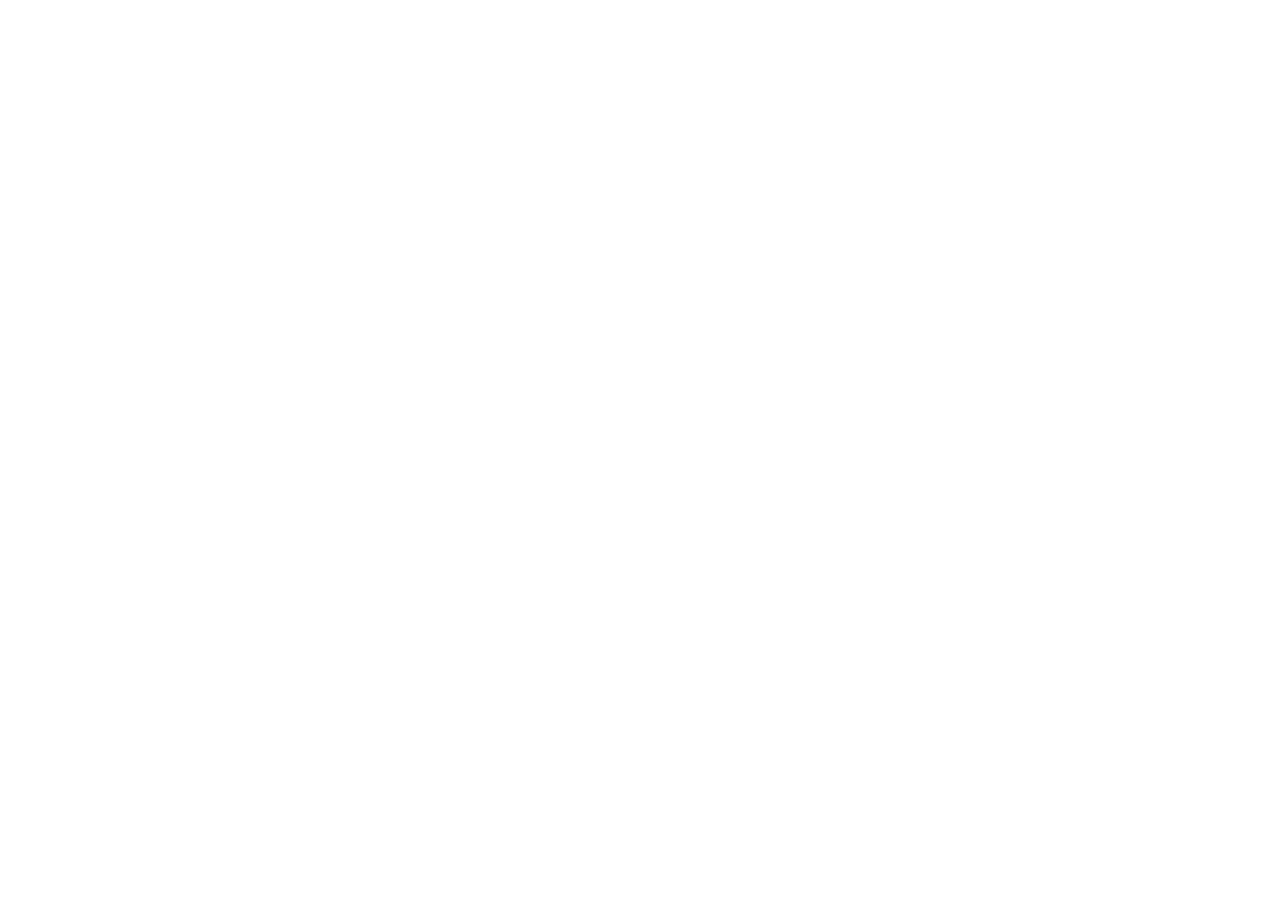
==== Index.html @ b01352d3 "create ReadMe.md" ====
<!DOCTYPE html>
<html lang="pt-BR">
<head>
    <meta charset="UTF-8">
    <meta name="viewport" content="width=device-width, initial-scale=1.0">
    <title>QuizBroad</title>
    <link rel="stylesheet" href="Css/Style01.css">
</head>
<body>
    
    <script src="JavaScript/Command01.jss"></script>
</body>
</html>
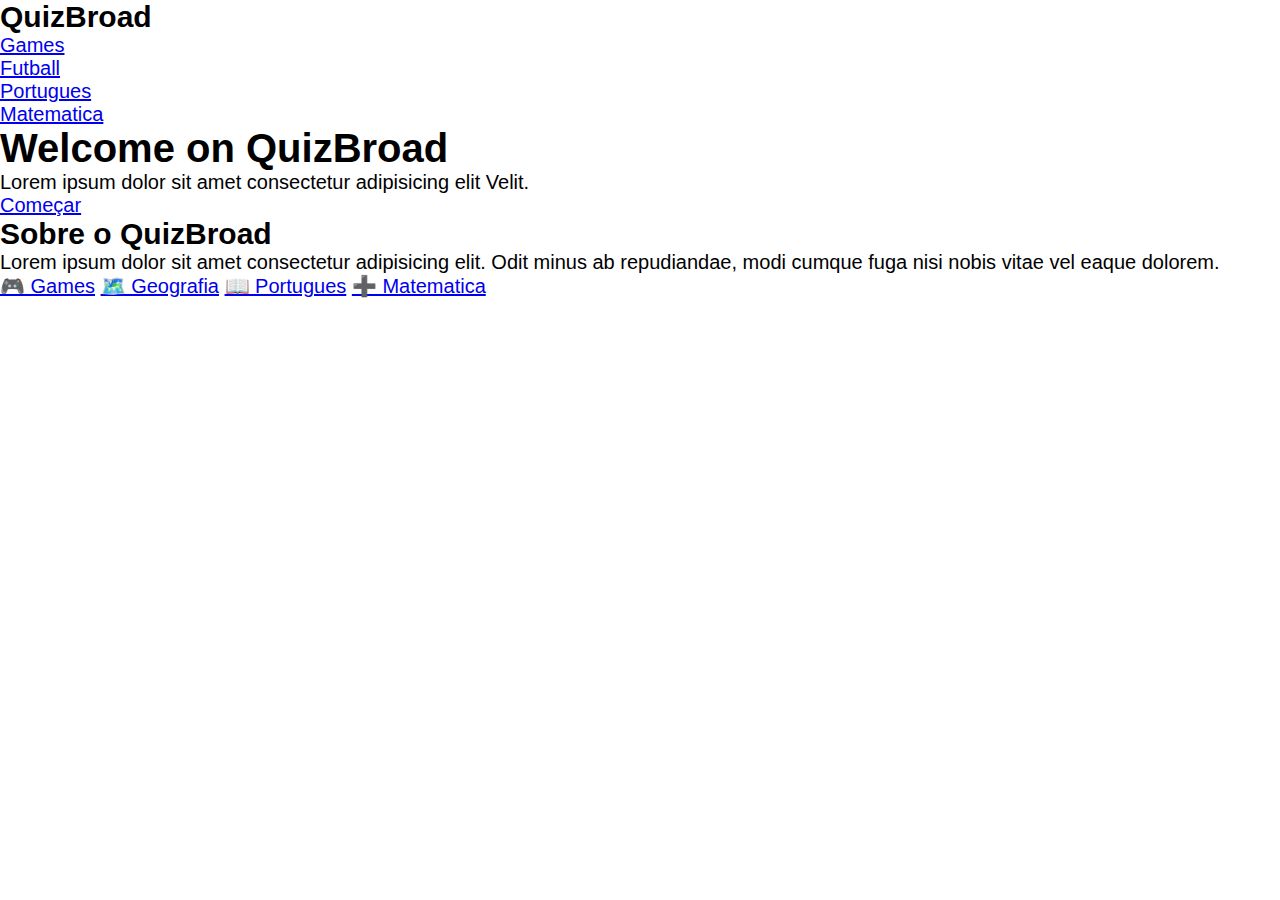
==== commit 2516a99e: "Base Html" ====
--- a/Index.html
+++ b/Index.html
@@ -7,7 +7,34 @@
     <link rel="stylesheet" href="Css/Style01.css">
 </head>
 <body>
-    
+    <nav class="Menu">
+        <div class="">
+            <h2>QuizBroad</h2>
+            <ul>
+                <li><a href="Quiz's/Games.html">Games</a></li>
+                <li><a href="Quiz's/Geografia.html">Futball</a></li>
+                <li><a href="Quiz's/Portugues.html">Portugues</a></li>
+                <li><a href="Quiz's/Matematica.html">Matematica</a></li>
+            </ul>
+        </div>
+    </nav>
+    <head class="Começar">
+        <div class="">
+            <h1>Welcome on QuizBroad</h1>
+            <p>Lorem ipsum dolor sit amet consectetur adipisicing elit Velit.</p>
+            <a href="Quiz's/Games.html">Começar</a>
+        </div>
+    </head>
+    <section class="Sobre">
+        <div class="">
+            <h2>Sobre o QuizBroad</h2>
+            <p>Lorem ipsum dolor sit amet consectetur adipisicing elit. Odit minus ab repudiandae, modi cumque fuga nisi nobis vitae vel eaque dolorem.</p>
+            <a class="ButtonA" href="Quiz's/Games.html">🎮 Games</a>
+            <a class="ButtonA" href="Quiz's/Geografia.html">🗺️  Geografia</a>
+            <a class="ButtonA" href="Quiz's/Portugues.html">📖 Portugues</a>
+            <a class="ButtonA" href="Quiz's/Matematica.html">➕ Matematica</a>
+        </div>
+    </section>
     <script src="JavaScript/Command01.jss"></script>
 </body>
 </html>--- a/Css/Style01.css
+++ b/Css/Style01.css
@@ -0,0 +1,34 @@
+/*Geral: */
+*{
+    margin: 0;
+    padding: 0;
+}
+html{
+    font-size: 62.5%;
+    scroll-behavior: smooth;
+}
+body{
+    font-family: 'Gill Sans', 'Gill Sans MT', Calibri, 'Trebuchet MS', sans-serif;
+    font-size: 2rem;
+}
+/*Atributos: */
+.AlingContent{
+    margin: 0 auto;
+    max-width: 120rem;
+    padding: 3rem;
+}
+body .full_width_flex{
+    width: auto;
+    flex: 1 1 auto;
+}
+.CompletePage{
+    min-height: 100vh;
+}
+.PaddingMenu{
+    padding-top: 4rem;
+}
+.MainBackGrond{
+    background-image: url("../Img/BG.svg");
+    background-size:contain;
+    background-position: center center;
+}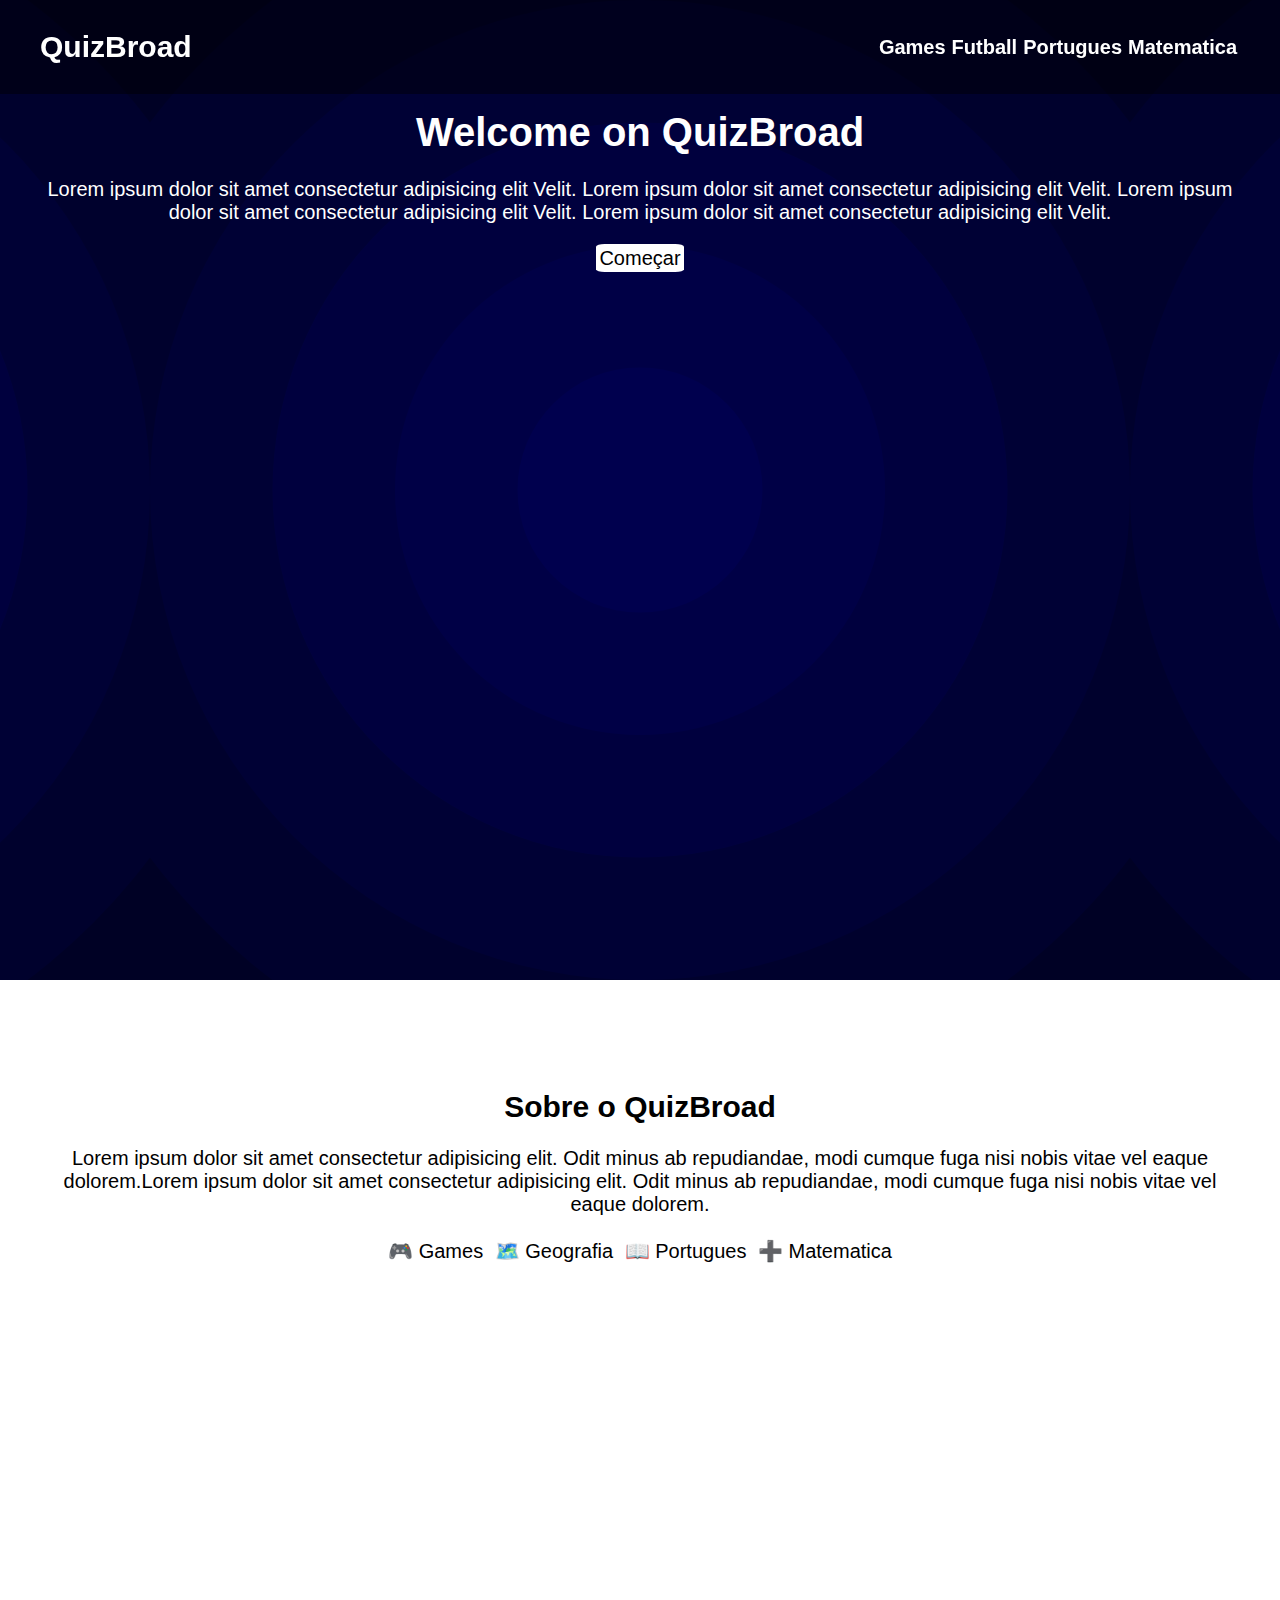
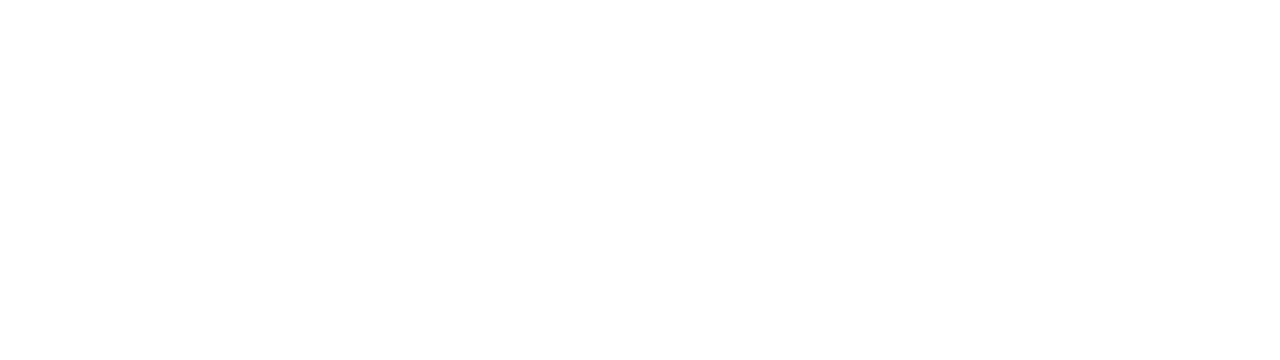
==== commit eea872f2: "Home Page Completa]" ====
--- a/Index.html
+++ b/Index.html
@@ -8,7 +8,7 @@
 </head>
 <body>
     <nav class="Menu">
-        <div class="">
+        <div class="AlingContent">
             <h2>QuizBroad</h2>
             <ul>
                 <li><a href="Quiz's/Games.html">Games</a></li>
@@ -18,17 +18,29 @@
             </ul>
         </div>
     </nav>
-    <head class="Começar">
-        <div class="">
+    <header class="Começar CompletePage MainBackGrond PaddingMenu">
+        <div class="AlingContent">
             <h1>Welcome on QuizBroad</h1>
-            <p>Lorem ipsum dolor sit amet consectetur adipisicing elit Velit.</p>
-            <a href="Quiz's/Games.html">Começar</a>
+            <br>
+            <p>Lorem ipsum dolor sit amet consectetur adipisicing elit Velit.
+            Lorem ipsum dolor sit amet consectetur adipisicing elit Velit.
+            Lorem ipsum dolor sit amet consectetur adipisicing elit Velit.
+            Lorem ipsum dolor sit amet consectetur adipisicing elit Velit.
+            </p>
+            <br>
+            <a class="ButtonA" href="Quiz's/Games.html">Começar</a>
         </div>
-    </head>
-    <section class="Sobre">
-        <div class="">
+    </header>
+    <section class="Começar CompletePage PaddingMenu">
+        <div class="AlingContent">
             <h2>Sobre o QuizBroad</h2>
-            <p>Lorem ipsum dolor sit amet consectetur adipisicing elit. Odit minus ab repudiandae, modi cumque fuga nisi nobis vitae vel eaque dolorem.</p>
+            <br>
+            <p>Lorem ipsum dolor sit amet consectetur adipisicing elit. 
+                Odit minus ab repudiandae, 
+                modi cumque fuga nisi nobis vitae vel eaque dolorem.Lorem ipsum dolor sit amet consectetur adipisicing elit. 
+                Odit minus ab repudiandae, 
+                modi cumque fuga nisi nobis vitae vel eaque dolorem.</p>
+            <br>
             <a class="ButtonA" href="Quiz's/Games.html">🎮 Games</a>
             <a class="ButtonA" href="Quiz's/Geografia.html">🗺️  Geografia</a>
             <a class="ButtonA" href="Quiz's/Portugues.html">📖 Portugues</a>
--- a/Css/Style01.css
+++ b/Css/Style01.css
@@ -25,10 +25,52 @@
     min-height: 100vh;
 }
 .PaddingMenu{
-    padding-top: 4rem;
+    padding-top: 8rem;
 }
 .MainBackGrond{
+    color: white;
     background-image: url("../Img/BG.svg");
     background-size:contain;
     background-position: center center;
+}
+/*Menu*/
+.Menu{
+    width: 100%;
+    position: fixed;
+    background-color: #0000006f;
+    color: white;
+}
+.Menu div{
+    display: flex;
+    justify-content: space-between;
+    align-items: center;
+}
+.Menu ul{
+    display: flex;
+    list-style: none;
+}
+.Menu ul a{
+    font-weight: bold;
+    text-decoration: none;
+    color: white;
+    margin: 0 0.3rem;
+    transition: all 300ms ease-in-out;
+}
+.Menu ul a:hover{
+    border-bottom: 0.1rem solid white;
+}
+/*Começar*/
+.Começar{
+    text-align: center;
+}
+.ButtonA{
+    text-decoration: none;
+    padding: 0.3rem;
+    color: black;
+    border-radius: 10%;
+    background-color: white;
+    transition: all 300ms ease-in-out;
+}
+.ButtonA:hover{
+    background-color: #ffff00;
 }